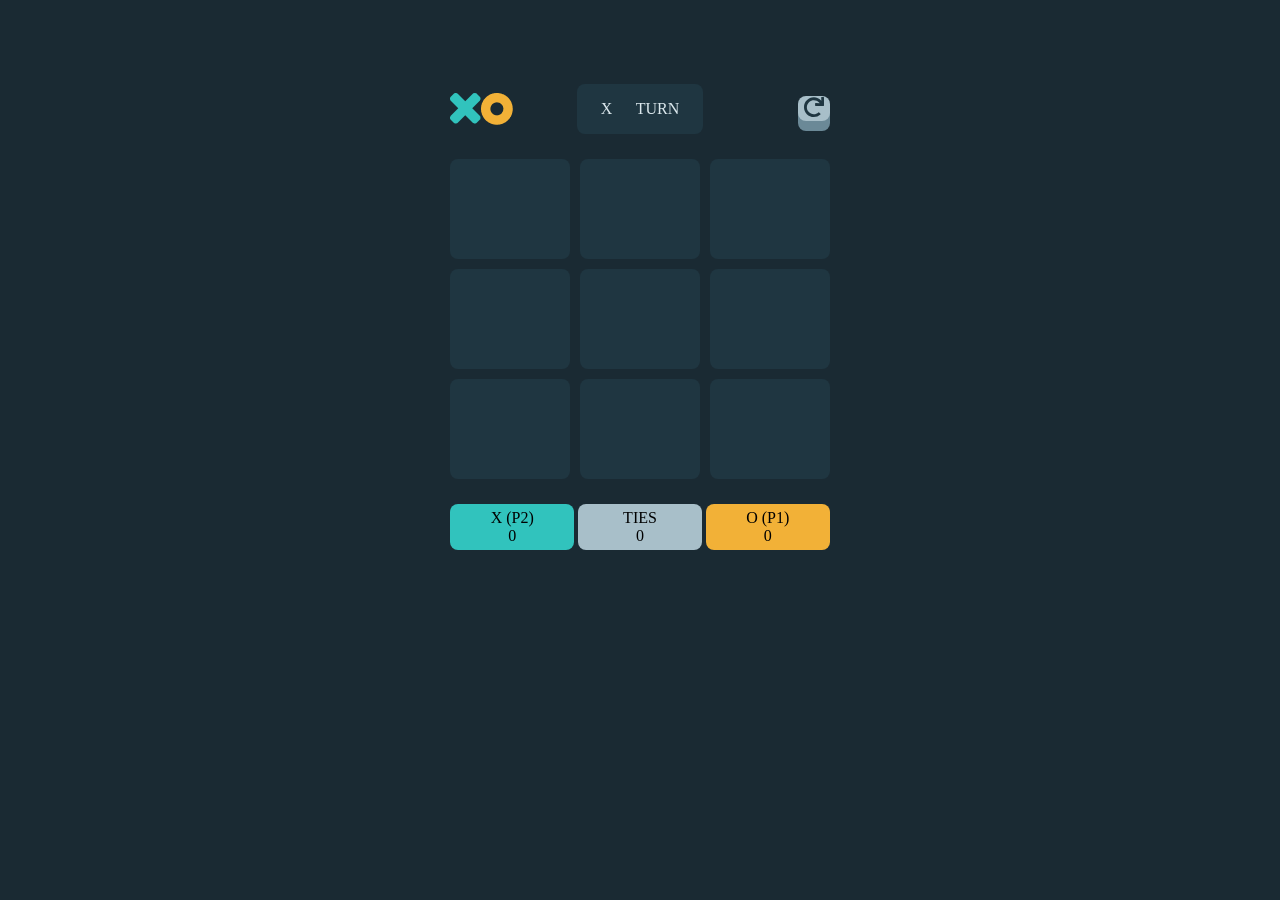
==== TICTACTOE P2 X/index.html @ 1e6af5b6 "hibiykbky" ====
<!doctype html>
<html>
	<head>
		<meta charset="utf-8" />
		<meta http-equiv="X-UA-Compatible" content="IE=edge" />
		<title></title>
		<meta name="description" content="" />
		<meta name="viewport" content="width=device-width, initial-scale=1" />
		<link rel="stylesheet" href="" />
		<link rel="stylesheet" href="style.css" />
	</head>
	<body class="colb5">
		<div class="space2"></div>
		<div class="cont">
			<div class="box1">
				<div class="box3">
					<img src="/ASSETS/Combined Shape Copy.png" alt="" />
					<img src="/ASSETS/Oval Copy (1).png" alt="" />
				</div>
				<div class="box4 colb6">
					<p id="turn" class="cent colt8"></p>
					<p class="cent colt8">TURN</p>
				</div>
				<div class="box5">
					<a href="/HOME/home.html"
						><button class="btn3">
							<img src="/ASSETS/Redo.svg" alt="" /></button
					></a>
				</div>
			</div>
			<div class="space"></div>
			<div id="board" class="wrapper">
				<div id="squares" class="one colb6"></div>
				<div id="squares" class="two colb6"></div>
				<div id="squares" class="three colb6"></div>
				<div id="squares" class="four colb6"></div>
				<div id="squares" class="five colb6"></div>
				<div id="squares" class="six colb6"></div>
				<div id="squares" class="seven colb6"></div>
				<div id="squares" class="eith colb6"></div>
				<div id="squares" class="nine colb6"></div>
			</div>
			<div class="space"></div>
			<div class="box2">
				<div class="box6 colb1 marg0">
					<p class="marg0">X (P2)</p>
					<p id="winx" class="marg0">0</p>
				</div>
				<div class="box7 colb7 marg0">
					<p class="marg0">TIES</p>
					<p id="ties" class="marg0">0</p>
				</div>
				<div class="box8 colb3 marg0">
					<p class="marg0">O (P1)</p>
					<p id="wino" class="marg0">0</p>
				</div>
			</div>
		</div>
		<dialog id="p1" class="p1">
			<div class="contd">
				<div class="txt1">
					<p>PLAYER 1 WINS!</p>
				</div>
				<div class="space3"></div>
				<div class="txt2">
					<img class="img1" src="/ASSETS/Oval Copy (1).png" alt="" />
					<h1>TAKES THE ROUND</h1>
				</div>
				<div class="space3"></div>
				<div class="txt3">
					<button class="btn3 size">QUIT</button>
					<button class="btn2 size">NEXT ROUND</button>
				</div>
			</div>
		</dialog>
		<dialog id="p2" class="p2">
			<div class="contd">
				<div class="txt1">
					<p>PLAYER 2 WINS!</p>
				</div>
				<div class="space3"></div>
				<div class="txt22">
					<img class="img1" src="/ASSETS/Combined Shape Copy.png" alt="" />
					<h1>TAKES THE ROUND</h1>
				</div>
				<div class="space3"></div>
				<div class="txt3">
					<button class="btn3 size">QUIT</button>
					<button class="btn2 size">NEXT ROUND</button>
				</div>
			</div>
		</dialog>
		<dialog class="d3">
			<div class="contd">
				<div class="b33">ROUND TIED</div>
				<div class="txt3">
					<button class="btn3 size">QUIT</button>
					<button class="btn2 size">NEXT ROUND</button>
				</div>
			</div>
		</dialog>
		<script>
			const $test = document.querySelector("#test");
			const $p1 = document.querySelector("#p1");
			const $p2 = document.querySelector("#p2");
			const $winx = document.querySelector("#winx");
			const $wino = document.querySelector("#wino");
			const $turn = document.querySelector("#turn");

			const $board = document.getElementById("board");
			const $squares = document.getElementsByClassName("square");
			const $players = ["X", "O"];
			
			let currentPlayer = $players[0];

			$turn.textContent = `X`;

			const winning_combinations = [
				[0, 1, 2],
				[3, 4, 5],
				[6, 7, 8],
				[0, 3, 6],
				[1, 4, 7],
				[2, 5, 8],
				[0, 4, 8],
				[2, 4, 6],
			];

			function checkWin(currentPlayer) {
				for (let i = 0; i < winning_combinations.length; i++) {
					const [a, b, c] = winning_combinations[i];
					if (
						$squares[a].textContent === currentPlayer &&
						$squares[b].textContent === currentPlayer &&
						$squares[c].textContent === currentPlayer
					) {
						return true;
					}
				}
				return false;
			}

			function checkTie() {
				for (let i = 0; i < $squares.length; i++) {
					if ($squares[i].textContent === "") {
						return false;
					}
				}
				return true;
			}

			for (let i = 0; i < $squares.length; i++) {
				$squares[i].addEventListener("click", () => {
					if ($squares[i].textContent !== "") {
						return;
					}
					$squares[i].textContent = currentPlayer;
					if (checkWin(currentPlayer)) {
						$turn.textContent = `Game over! ${currentPlayer} wins!`;
						return;
					}
					if (checkTie()) {
						$turn.textContent = `Game is tied!`;
						return;
					}
					currentPlayer =
						currentPlayer === players[0] ? players[1] : players[0];
					if (currentPlayer == players[0]) {
						$turn.textContent = `X's turn!`;
					} else {
						$turn.textContent = `O's turn!`;
					}
				});
			}


			$test.addEventListener("click", () => {
				$p2.showModal();
				openCheck($p2);
			});
		</script>
	</body>
</html>
---- TICTACTOE P2 X/style.css ----
.colb1 {
	background-color: #31c3bd;
}

.colb2 {
	background-color: rgba(101, 233, 228, 1);
}

.colb3 {
	background-color: rgba(242, 177, 55, 1);
}

.colb4 {
	background-color: rgba(255, 200, 96, 1);
}

.colb5 {
	background-color: rgba(26, 42, 51, 1);
}

.colb6 {
	background-color: rgba(31, 54, 65, 1);
}

.colb7 {
	background-color: rgba(168, 191, 201, 1);
}

.colb8 {
	color: rgba(219, 232, 237, 1);
}

.colt1 {
	color: #31c3bd;
}

.colt2 {
	color: rgba(101, 233, 228, 1);
}

.colt3 {
	color: rgba(242, 177, 55, 1);
}

.colt4 {
	color: rgba(255, 200, 96, 1);
}

.colt5 {
	color: rgba(26, 42, 51, 1);
}

.colt6 {
	color: rgba(31, 54, 65, 1);
}

.colt7 {
	color: rgba(168, 191, 201, 1);
}

.colt8 {
	color: rgba(219, 232, 237, 1);
}

.cent {
	text-align: center;
}

.btn1 {
	background-color: rgba(49, 195, 189, 1);
	box-shadow: 0px 10px 0px rgba(17, 140, 135, 1);
	border-radius: 12px;
	border: none;
}

.btn1:active {
	background-color: rgba(101, 233, 228, 1);
	box-shadow: 0px 10px 0px rgba(17, 140, 135, 1);
	border-radius: 12px;
	border: none;
}

.btn2 {
	background-color: rgba(242, 177, 55, 1);
	box-shadow: 0px 10px 0px rgba(204, 139, 19, 1);
	border-radius: 8px;
	border: none;
}

.btn2:active {
	background-color: rgba(255, 200, 96, 1);
	box-shadow: 0px 10px 0px rgba(204, 139, 19, 1);
	border-radius: 8px;
	border: none;
}

.btn3 {
	background-color: rgba(168, 191, 201, 1);
	box-shadow: 0px 10px 0px rgba(107, 137, 151, 1);
	border-radius: 8px;
	border: none;
}

.btn3:active {
	background-color: rgba(219, 232, 237, 1);
	box-shadow: 0px 10px 0px rgba(107, 137, 151, 1);
	border-radius: 8px;
	border: none;
}

.wrapper {
	display: grid;
	grid-template-columns: repeat(3, 1fr);
	grid-gap: 10px;
	grid-auto-rows: minmax(100px, auto);
	width: 30%;
}

.one {
	grid-column: 1;
	grid-row: 1;
	border-radius: 8px;
}

.two {
	grid-column: 1;
	grid-row: 2;
	border-radius: 8px;
}

.three {
	grid-column: 1;
	grid-row: 3;
	border-radius: 8px;
}

.four {
	grid-column: 2;
	grid-row: 1;
	border-radius: 8px;
}

.five {
	grid-column: 2;
	grid-row: 2;
	border-radius: 8px;
}

.six {
	grid-column: 2;
	grid-row: 3;
	border-radius: 8px;
}
.seven {
	grid-column: 3;
	grid-row: 1;
	border-radius: 8px;
}

.eith {
	grid-column: 3;
	grid-row: 2;
	border-radius: 8px;
}
.nine {
	grid-column: 3;
	grid-row: 3;
	border-radius: 8px;
}

.cont {
	display: flex;
	flex-direction: column;
	justify-content: center;
	align-items: center;
}

.box1 {
	display: flex;
	flex-direction: row;
	justify-content: space-between;
	align-items: center;
	width: 30%;
}

.box2 {
	display: flex;
	flex-direction: row;
	justify-content: space-between;
	align-items: center;
	width: 30%;
}

.box3 {
	display: flex;
	flex-direction: row;
	align-items: center;
	width: 33%;
}

.box4 {
	display: flex;
	flex-direction: row;
	justify-content: space-evenly;
	align-items: center;
	border-radius: 8px;
	width: 33%;
}

.box5 {
	display: flex;
	flex-direction: row;
	justify-content: end;
	align-items: center;
	width: 33%;
}

.box6 {
	display: flex;
	flex-direction: column;
	justify-content: center;
	align-items: center;
	border-radius: 8px;
	width: 30%;
	padding: 5px;
}

.box7 {
	display: flex;
	flex-direction: column;
	justify-content: center;
	align-items: center;
	border-radius: 8px;
	width: 30%;
	padding: 5px;
}

.box8 {
	display: flex;
	flex-direction: column;
	justify-content: center;
	align-items: center;
	border-radius: 8px;
	width: 30%;
	padding: 5px;
}

.space {
	padding: 1%;
}

.space2 {
	padding: 3%;
}

.space3 {
	padding: 0.5%;
}

.marg0 {
	margin: 0;
}

.p1 {
	width: 100%;
	height: 33%;
	border: solid rgba(31, 54, 65, 1);
	background-color: rgba(31, 54, 65, 1);
}

.p2 {
	width: 100%;
	height: 33%;
	border: solid rgba(31, 54, 65, 1);
	background-color: rgba(31, 54, 65, 1);
}

.contd {
	display: flex;
	flex-direction: column;
	justify-content: center;
	align-items: center;
}

.txt1 {
	display: flex;
	flex-direction: row;
	justify-content: center;
	align-items: center;
	color: rgba(168, 191, 201, 1);
}

.txt2 {
	display: flex;
	flex-direction: row;
	justify-content: space-between;
	width: 25%;
	align-items: center;
	color: rgba(242, 177, 55, 1);
}

.txt22 {
	display: flex;
	flex-direction: row;
	justify-content: space-between;
	width: 25%;
	align-items: center;
	color: rgba(49, 195, 189, 1);
}

.txt3 {
	display: flex;
	flex-direction: row;
	justify-content: space-between;
	width: 13%;
	align-items: center;
}

.img1 {
	width: 15%;
	height: auto;
}

.size {
	padding: 15px;
}

.b33 {
	display: flex;
	flex-direction: row;
	justify-content: space-between;
	width: 25%;
	align-items: center;
	color: rgba(168, 191, 201, 1);
}

@media only screen and (max-width: 1023px) {
	.cont {
		display: flex;
		flex-direction: column;
		justify-content: center;
		align-items: center;
	}

	.box1 {
		display: flex;
		flex-direction: row;
		justify-content: space-between;
		align-items: center;
		width: 60%;
	}

	.box2 {
		display: flex;
		flex-direction: row;
		justify-content: space-between;
		align-items: center;
		width: 60%;
	}

	.space {
		padding: 1%;
	}

	.space2 {
		padding: 5%;
	}

	.wrapper {
		display: grid;
		grid-template-columns: repeat(3, 1fr);
		grid-gap: 10px;
		grid-auto-rows: minmax(100px, auto);
		width: 60%;
	}

	.one {
		grid-column: 1;
		grid-row: 1;
		border-radius: 8px;
	}

	.two {
		grid-column: 1;
		grid-row: 2;
		border-radius: 8px;
	}

	.three {
		grid-column: 1;
		grid-row: 3;
		border-radius: 8px;
	}

	.four {
		grid-column: 2;
		grid-row: 1;
		border-radius: 8px;
	}

	.five {
		grid-column: 2;
		grid-row: 2;
		border-radius: 8px;
	}

	.six {
		grid-column: 2;
		grid-row: 3;
		border-radius: 8px;
	}
	.seven {
		grid-column: 3;
		grid-row: 1;
		border-radius: 8px;
	}

	.eith {
		grid-column: 3;
		grid-row: 2;
		border-radius: 8px;
	}
	.nine {
		grid-column: 3;
		grid-row: 3;
		border-radius: 8px;
	}
}

@media only screen and (max-width: 768px) {
	.cont {
		display: flex;
		flex-direction: column;
		justify-content: center;
		align-items: center;
	}

	.box1 {
		display: flex;
		flex-direction: row;
		justify-content: space-between;
		align-items: center;
		width: 90%;
	}

	.box2 {
		display: flex;
		flex-direction: row;
		justify-content: space-between;
		align-items: center;
		width: 90%;
	}

	.space {
		padding: 1%;
	}

	.space2 {
		padding: 5%;
	}

	.wrapper {
		display: grid;
		grid-template-columns: repeat(3, 1fr);
		grid-gap: 10px;
		grid-auto-rows: minmax(100px, auto);
		width: 90%;
	}

	.one {
		grid-column: 1;
		grid-row: 1;
		border-radius: 8px;
	}

	.two {
		grid-column: 1;
		grid-row: 2;
		border-radius: 8px;
	}

	.three {
		grid-column: 1;
		grid-row: 3;
		border-radius: 8px;
	}

	.four {
		grid-column: 2;
		grid-row: 1;
		border-radius: 8px;
	}

	.five {
		grid-column: 2;
		grid-row: 2;
		border-radius: 8px;
	}

	.six {
		grid-column: 2;
		grid-row: 3;
		border-radius: 8px;
	}
	.seven {
		grid-column: 3;
		grid-row: 1;
		border-radius: 8px;
	}

	.eith {
		grid-column: 3;
		grid-row: 2;
		border-radius: 8px;
	}
	.nine {
		grid-column: 3;
		grid-row: 3;
		border-radius: 8px;
	}
}
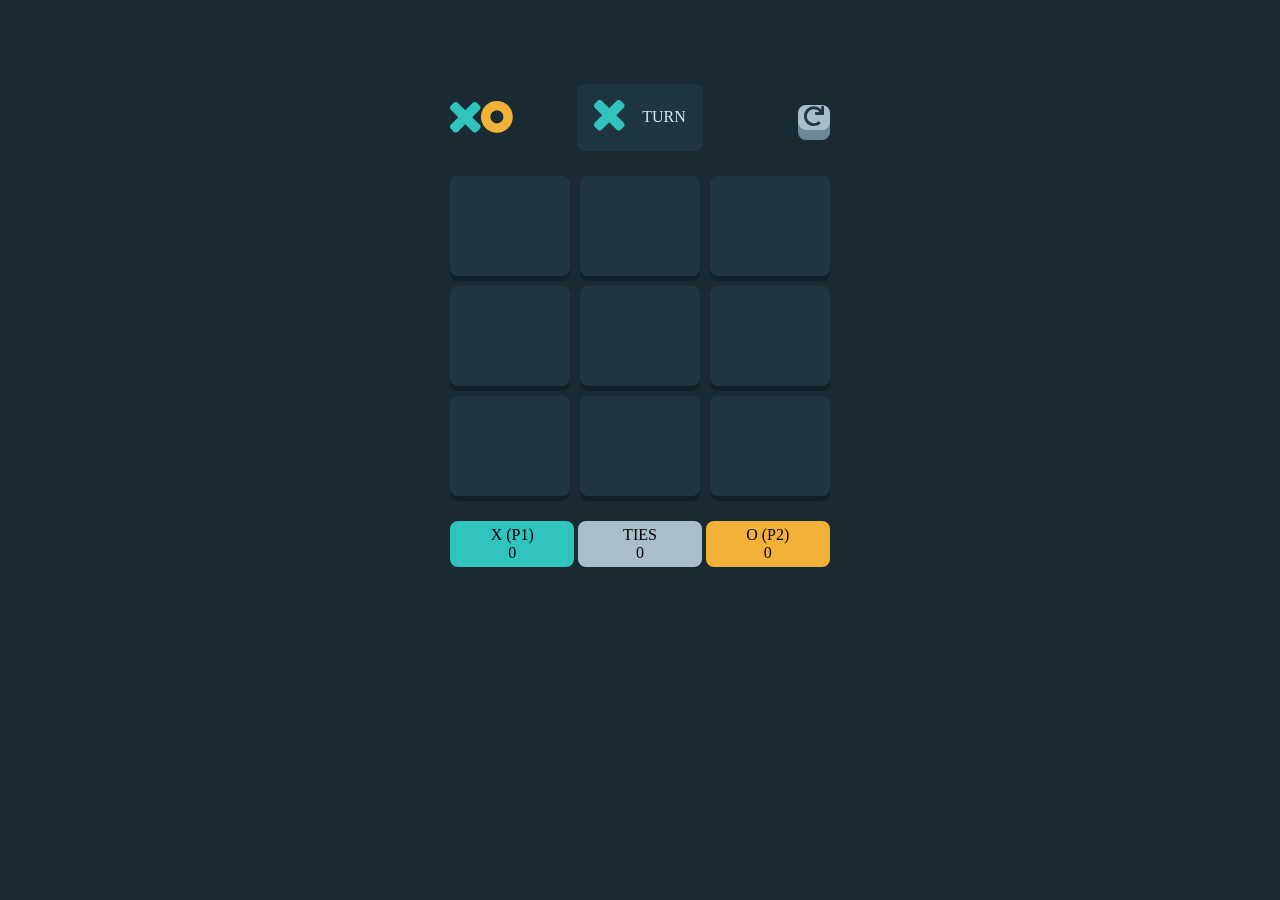
==== commit 57f0d840: "ygikbgli" ====
--- a/TICTACTOE P2 X/index.html
+++ b/TICTACTOE P2 X/index.html
@@ -14,36 +14,37 @@
 		<div class="cont">
 			<div class="box1">
 				<div class="box3">
-					<img src="/ASSETS/Combined Shape Copy.png" alt="" />
-					<img src="/ASSETS/Oval Copy (1).png" alt="" />
+					<img src="/ASSETS/Combined Shape Copy.png" alt="X" />
+					<img src="/ASSETS/Oval Copy (1).png" alt="O" />
 				</div>
 				<div class="box4 colb6">
 					<p id="turn" class="cent colt8"></p>
 					<p class="cent colt8">TURN</p>
 				</div>
 				<div class="box5">
-					<a href="/HOME/home.html"
-						><button class="btn3">
-							<img src="/ASSETS/Redo.svg" alt="" /></button
-					></a>
+					<a href="/HOME/home.html">
+						<button class="btn3">
+							<img src="/ASSETS/Redo.svg" alt="Restart" />
+						</button>
+					</a>
 				</div>
 			</div>
 			<div class="space"></div>
 			<div id="board" class="wrapper">
-				<div id="squares" class="one colb6"></div>
-				<div id="squares" class="two colb6"></div>
-				<div id="squares" class="three colb6"></div>
-				<div id="squares" class="four colb6"></div>
-				<div id="squares" class="five colb6"></div>
-				<div id="squares" class="six colb6"></div>
-				<div id="squares" class="seven colb6"></div>
-				<div id="squares" class="eith colb6"></div>
-				<div id="squares" class="nine colb6"></div>
+				<div class="square one colb6 boxclss" data-index="0"></div>
+				<div class="square two colb6 boxclss" data-index="1"></div>
+				<div class="square three colb6 boxclss" data-index="2"></div>
+				<div class="square four colb6 boxclss" data-index="3"></div>
+				<div class="square five colb6 boxclss" data-index="4"></div>
+				<div class="square six colb6 boxclss" data-index="5"></div>
+				<div class="square seven colb6 boxclss" data-index="6"></div>
+				<div class="square eith colb6 boxclss" data-index="7"></div>
+				<div class="square nine colb6 boxclss" data-index="8"></div>
 			</div>
 			<div class="space"></div>
 			<div class="box2">
 				<div class="box6 colb1 marg0">
-					<p class="marg0">X (P2)</p>
+					<p class="marg0">X (P1)</p>
 					<p id="winx" class="marg0">0</p>
 				</div>
 				<div class="box7 colb7 marg0">
@@ -51,71 +52,67 @@
 					<p id="ties" class="marg0">0</p>
 				</div>
 				<div class="box8 colb3 marg0">
-					<p class="marg0">O (P1)</p>
+					<p class="marg0">O (P2)</p>
 					<p id="wino" class="marg0">0</p>
 				</div>
 			</div>
 		</div>
 		<dialog id="p1" class="p1">
 			<div class="contd">
-				<div class="txt1">
-					<p>PLAYER 1 WINS!</p>
-				</div>
+				<div class="txt1"><p>PLAYER 1 WINS!</p></div>
 				<div class="space3"></div>
 				<div class="txt2">
-					<img class="img1" src="/ASSETS/Oval Copy (1).png" alt="" />
+					<img class="img1" src="/ASSETS/Oval Copy (1).png" alt="O" />
 					<h1>TAKES THE ROUND</h1>
 				</div>
 				<div class="space3"></div>
 				<div class="txt3">
-					<button class="btn3 size">QUIT</button>
-					<button class="btn2 size">NEXT ROUND</button>
+					<button class="btn3 size quit">QUIT</button>
+					<button class="btn2 size next">NEXT ROUND</button>
 				</div>
 			</div>
 		</dialog>
 		<dialog id="p2" class="p2">
 			<div class="contd">
-				<div class="txt1">
-					<p>PLAYER 2 WINS!</p>
-				</div>
+				<div class="txt1"><p>PLAYER 2 WINS!</p></div>
 				<div class="space3"></div>
 				<div class="txt22">
-					<img class="img1" src="/ASSETS/Combined Shape Copy.png" alt="" />
+					<img class="img1" src="/ASSETS/Combined Shape Copy.png" alt="X" />
 					<h1>TAKES THE ROUND</h1>
 				</div>
 				<div class="space3"></div>
 				<div class="txt3">
-					<button class="btn3 size">QUIT</button>
-					<button class="btn2 size">NEXT ROUND</button>
+					<button class="btn3 size quit">QUIT</button>
+					<button class="btn2 size next">NEXT ROUND</button>
 				</div>
 			</div>
 		</dialog>
 		<dialog class="d3">
-			<div class="contd">
+			<div class="contd3">
 				<div class="b33">ROUND TIED</div>
-				<div class="txt3">
-					<button class="btn3 size">QUIT</button>
-					<button class="btn2 size">NEXT ROUND</button>
+				<div class="space2"></div>
+				<div class="txt33">
+					<button class="btn3 size quit">QUIT</button>
+					<button class="btn2 size next">NEXT ROUND</button>
 				</div>
 			</div>
 		</dialog>
 		<script>
-			const $test = document.querySelector("#test");
-			const $p1 = document.querySelector("#p1");
-			const $p2 = document.querySelector("#p2");
-			const $winx = document.querySelector("#winx");
-			const $wino = document.querySelector("#wino");
-			const $turn = document.querySelector("#turn");
-
-			const $board = document.getElementById("board");
-			const $squares = document.getElementsByClassName("square");
-			const $players = ["X", "O"];
-			
-			let currentPlayer = $players[0];
-
-			$turn.textContent = `X`;
-
-			const winning_combinations = [
+			const turnEl = document.getElementById("turn");
+			const winXEl = document.getElementById("winx");
+			const winOEl = document.getElementById("wino");
+			const tiesEl = document.getElementById("ties");
+			const p1WinDlg = document.getElementById("p1");
+			const p2WinDlg = document.getElementById("p2");
+			const tieDlg = document.querySelector(".d3");
+			const squares = document.querySelectorAll("#board .square");
+			const imgX = "/ASSETS/Combined Shape Copy.png";
+			const imgO = "/ASSETS/Oval Copy (1).png";
+			let board = Array(9).fill(null);
+			let currentPlayer = "X";
+			let gameActive = true;
+			turnEl.innerHTML = `<img src="${imgX}" alt="X">`;
+			const winningCombinations = [
 				[0, 1, 2],
 				[3, 4, 5],
 				[6, 7, 8],
@@ -125,59 +122,66 @@
 				[0, 4, 8],
 				[2, 4, 6],
 			];
-
-			function checkWin(currentPlayer) {
-				for (let i = 0; i < winning_combinations.length; i++) {
-					const [a, b, c] = winning_combinations[i];
-					if (
-						$squares[a].textContent === currentPlayer &&
-						$squares[b].textContent === currentPlayer &&
-						$squares[c].textContent === currentPlayer
-					) {
-						return true;
-					}
+			function checkWin(player) {
+				return winningCombinations.some((combo) =>
+					combo.every((i) => board[i] === player),
+				);
+			}
+			function checkTie() {
+				return board.every((cell) => cell !== null);
+			}
+			function endGame(winner) {
+				gameActive = false;
+				if (winner === "X") {
+					winXEl.textContent = Number(winXEl.textContent) + 1;
+					p2WinDlg.showModal();
+				} else if (winner === "O") {
+					winOEl.textContent = Number(winOEl.textContent) + 1;
+					p1WinDlg.showModal();
+				} else {
+					tiesEl.textContent = Number(tiesEl.textContent) + 1;
+					tieDlg.showModal();
 				}
-				return false;
 			}
-
-			function checkTie() {
-				for (let i = 0; i < $squares.length; i++) {
-					if ($squares[i].textContent === "") {
-						return false;
-					}
-				}
-				return true;
+			function resetBoard() {
+				board = Array(9).fill(null);
+				squares.forEach((sq) => (sq.innerHTML = ""));
+				currentPlayer = "X";
+				gameActive = true;
+				turnEl.innerHTML = `<img src="${imgX}" alt="X">`;
 			}
-
-			for (let i = 0; i < $squares.length; i++) {
-				$squares[i].addEventListener("click", () => {
-					if ($squares[i].textContent !== "") {
-						return;
-					}
-					$squares[i].textContent = currentPlayer;
+			squares.forEach((square) => {
+				square.addEventListener("click", () => {
+					if (!gameActive) return;
+					const index = Number(square.dataset.index);
+					if (board[index] !== null) return;
+					board[index] = currentPlayer;
+					square.innerHTML = `<img src="${currentPlayer === "X" ? imgX : imgO}" alt="${currentPlayer}">`;
 					if (checkWin(currentPlayer)) {
-						$turn.textContent = `Game over! ${currentPlayer} wins!`;
+						endGame(currentPlayer);
 						return;
 					}
 					if (checkTie()) {
-						$turn.textContent = `Game is tied!`;
+						endGame(null);
 						return;
 					}
-					currentPlayer =
-						currentPlayer === players[0] ? players[1] : players[0];
-					if (currentPlayer == players[0]) {
-						$turn.textContent = `X's turn!`;
-					} else {
-						$turn.textContent = `O's turn!`;
-					}
+					currentPlayer = currentPlayer === "X" ? "O" : "X";
+					turnEl.innerHTML = `<img src="${currentPlayer === "X" ? imgX : imgO}" alt="${currentPlayer}">`;
 				});
-			}
-
-
-			$test.addEventListener("click", () => {
-				$p2.showModal();
-				openCheck($p2);
 			});
+			document.querySelectorAll(".next").forEach((btn) =>
+				btn.addEventListener("click", () => {
+					p1WinDlg.close();
+					p2WinDlg.close();
+					tieDlg.close();
+					resetBoard();
+				}),
+			);
+			document.querySelectorAll(".quit").forEach((btn) =>
+				btn.addEventListener("click", () => {
+					location.href = "/HOME/home.html";
+				}),
+			);
 		</script>
 	</body>
 </html>
--- a/TICTACTOE P2 X/style.css
+++ b/TICTACTOE P2 X/style.css
@@ -275,6 +275,43 @@
 	background-color: rgba(31, 54, 65, 1);
 }
 
+.d3 {
+	width: 100%;
+	height: 33%;
+	border: solid rgba(31, 54, 65, 1);
+	background-color: rgba(31, 54, 65, 1);
+}
+
+.d3::backdrop {
+	width: 100%;
+	height: 100%;
+	background-color: rgb(0, 0, 0);
+	opacity: 70%;
+}
+
+.p1::backdrop {
+	width: 100%;
+	height: 100%;
+	background-color: rgb(0, 0, 0);
+	opacity: 70%;
+}
+
+.p2::backdrop {
+	width: 100%;
+	height: 100%;
+	background-color: rgb(0, 0, 0);
+	opacity: 70%;
+}
+
+.contd3 {
+	display: flex;
+	flex-direction: column;
+	justify-content: center;
+	align-items: center;
+	width: 100%;
+	height: 100%;
+}
+
 .contd {
 	display: flex;
 	flex-direction: column;
@@ -312,7 +349,15 @@
 	display: flex;
 	flex-direction: row;
 	justify-content: space-between;
-	width: 13%;
+	width: 15%;
+	align-items: center;
+}
+
+.txt33 {
+	display: flex;
+	flex-direction: row;
+	justify-content: space-between;
+	width: 15%;
 	align-items: center;
 }
 
@@ -328,10 +373,18 @@
 .b33 {
 	display: flex;
 	flex-direction: row;
-	justify-content: space-between;
+	justify-content: center;
 	width: 25%;
 	align-items: center;
 	color: rgba(168, 191, 201, 1);
+}
+
+.boxclss {
+	display: flex;
+	flex-direction: row;
+	justify-content: center;
+	align-items: center;
+	box-shadow: 0px 5px 0px rgba(16, 33, 42, 1);
 }
 
 @media only screen and (max-width: 1023px) {
